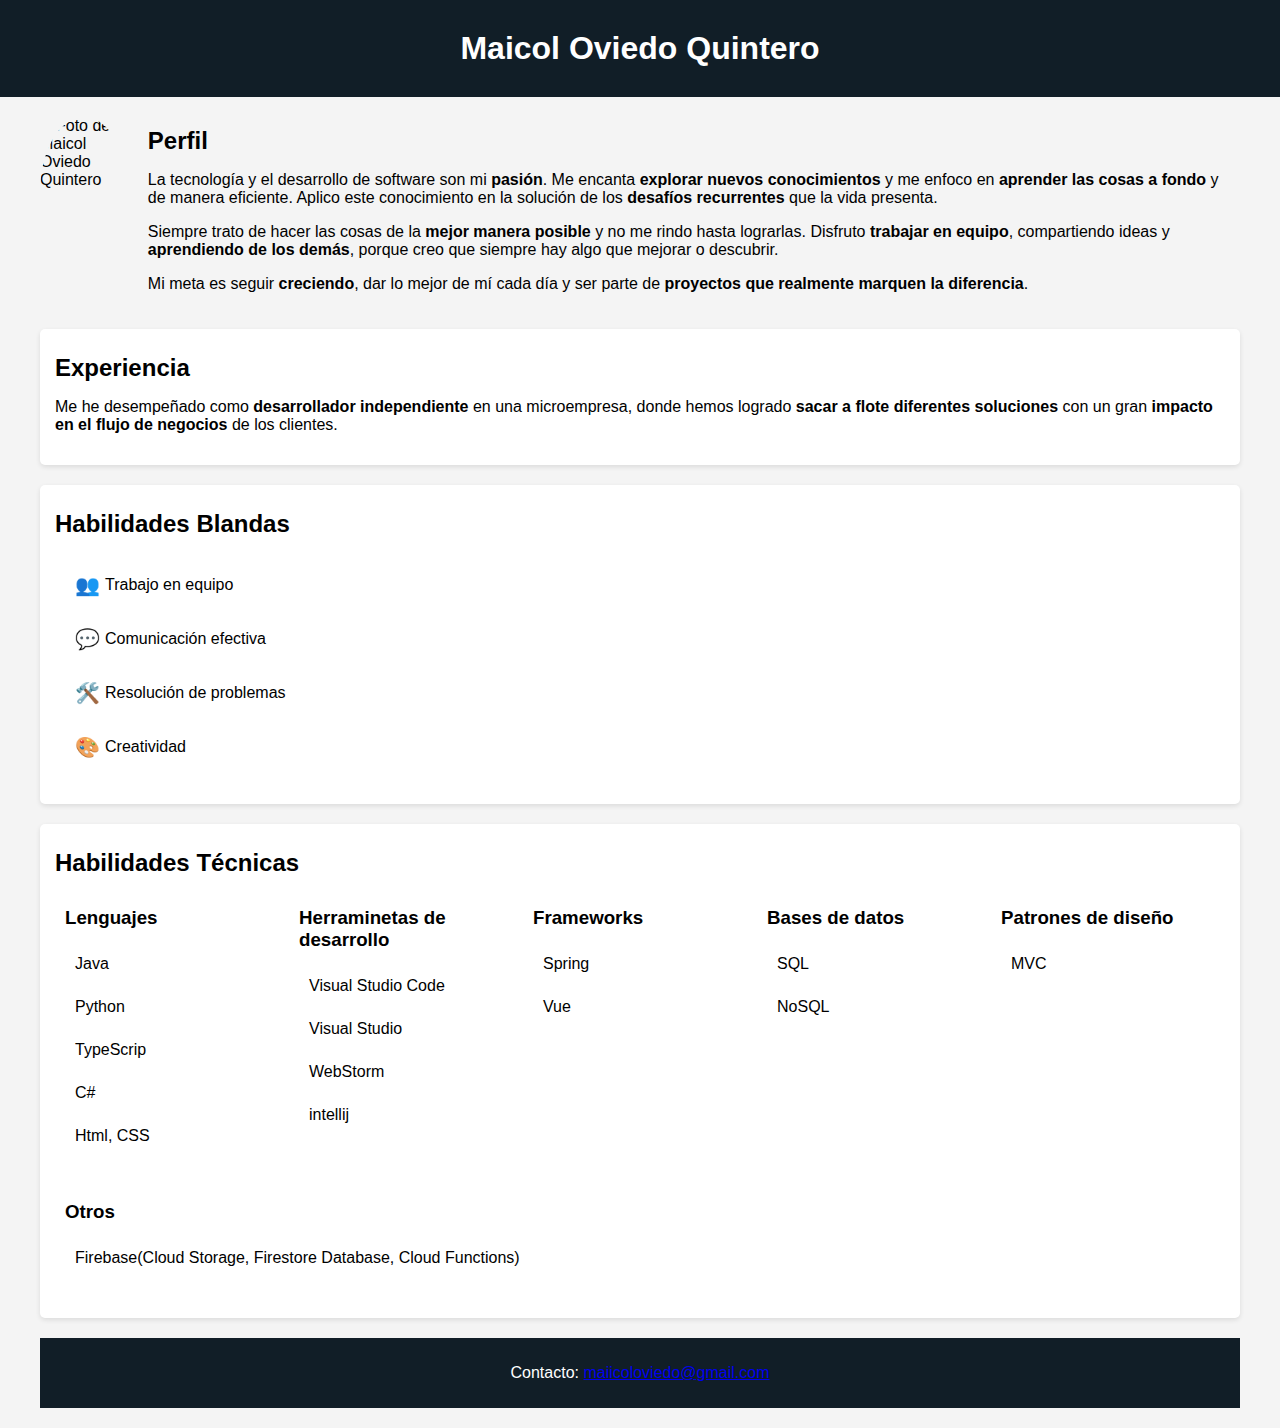
==== index.html @ 78ea4c3f "Add files via upload" ====
<!DOCTYPE html>
<html lang="es">
<head>
    <meta charset="UTF-8">
    <meta name="viewport" content="width=device-width, initial-scale=1.0">
    <title>Maicol Oviedo Quintero - Página Personal</title>
    <link rel="stylesheet" href="style.css">
    <style>
        body {
            font-family: Arial, sans-serif;
            margin: 0;
            padding: 0;
            background-color: #f4f4f4;
        }
        header {
            background: #111E27;
            color: white;
            padding: 20px;
            text-align: center;
        }
        .container {
            max-width: 1200px;
            margin: 0 auto;
            padding: 20px;
        }
        .profile {
            display: flex;
            flex-direction: column;
            align-items: center;
            margin-bottom: 20px;
        }
        .profile img {
            width: 150px;
            height: 150px;
            border-radius: 50%;
            margin-bottom: 20px;
        }
        h1, h2, h3 {
            margin: 10px 0;
        }
        .skills, .achievements {
            background: white;
            padding: 15px;
            border-radius: 5px;
            box-shadow: 0 2px 5px rgba(0,0,0,0.1);
            margin-bottom: 20px;
        }
        .skills-columns {
            display: flex;
            justify-content: space-between;
            flex-wrap: wrap;
        }
        .skills-columns div {
            flex: 1;
            margin: 10px;
            min-width: 200px;
        }
        ul {
            list-style-type: none;
            padding: 0;
        }
        ul li {
            margin: 5px 0;
            padding: 10px;
        }
        footer {
            text-align: center;
            padding: 10px;
            background: #111E27;
            color: white;
        }
        @media (min-width: 600px) {
            .profile {
                flex-direction: row;
                align-items: flex-start;
            }
            .profile img {
                margin-right: 20px;
            }
        }
    </style>
</head>
<body>
    <header>
        <h1>Maicol Oviedo Quintero</h1>
    </header>
    <div class="container">
        <div class="profile">
            <img src="https://media.istockphoto.com/id/1321913767/es/vector/hombre-barbudo-joven-y-guapo-vista-de-perfil.jpg?s=612x612&w=0&k=20&c=YZaDkxu_OnpeNBZYHQq-37WtZeMhj-af9OAQinPb3vY=" alt="Foto de Maicol Oviedo Quintero">
            <div>
				<h2>Perfil</h2>
				<p>
					La tecnología y el desarrollo de software son mi <strong>pasión</strong>. Me encanta <strong>explorar nuevos conocimientos</strong> y me enfoco en <strong>aprender las cosas a fondo</strong> y de manera eficiente. Aplico este conocimiento en la solución de los <strong>desafíos recurrentes</strong> que la vida presenta.
				</p>
				<p>
					Siempre trato de hacer las cosas de la <strong>mejor manera posible</strong> y no me rindo hasta lograrlas. Disfruto <strong>trabajar en equipo</strong>, compartiendo ideas y <strong>aprendiendo de los demás</strong>, porque creo que siempre hay algo que mejorar o descubrir.
				</p>
				<p>
					Mi meta es seguir <strong>creciendo</strong>, dar lo mejor de mí cada día y ser parte de <strong>proyectos que realmente marquen la diferencia</strong>.
				</p>
            </div>
        </div>
		
		<div class="achievements">
            <h2>Experiencia</h2>
			<p>
				Me he desempeñado como <strong>desarrollador independiente</strong> en una microempresa, donde hemos logrado <strong>sacar a flote diferentes soluciones</strong> con un gran <strong>impacto en el flujo de negocios</strong> de los clientes.
			</p>
        </div>
		
		<div class="skills">
			<h2>Habilidades Blandas</h2>
			<div class="skills-columns">
				<div>
					<ul style="list-style: none; padding: 0; margin: 0;">
						<li style="display: flex; align-items: center; margin-bottom: 10px;">
							<span style="font-size: 20px; margin-right: 5px;">👥</span>
							Trabajo en equipo
						</li>
						<li style="display: flex; align-items: center; margin-bottom: 10px;">
							<span style="font-size: 20px; margin-right: 5px;">💬</span>
							Comunicación efectiva
						</li>
						<li style="display: flex; align-items: center; margin-bottom: 10px;">
							<span style="font-size: 20px; margin-right: 5px;">🛠️</span>
							Resolución de problemas
						</li>
						<li style="display: flex; align-items: center; margin-bottom: 10px;">
							<span style="font-size: 20px; margin-right: 5px;">🎨</span>
							Creatividad
						</li>
					</ul>
				</div>
			</div>
		</div>

        
        <div class="skills">
            <h2>Habilidades Técnicas</h2>
            <div class="skills-columns">
				<div>
                    <h3>Lenguajes</h3>
                    <ul>
                        <li>Java</li>
                        <li>Python</li>
                        <li>TypeScrip</li>
                        <li>C#</li>
                        <li>Html, CSS</li>
                    </ul>
                </div>
				<div>
                    <h3>Herraminetas de desarrollo</h3>
                    <ul>
                        <li>Visual Studio Code</li>
                        <li>Visual Studio</li>
                        <li>WebStorm</li>
                        <li>intellij</li>
                    </ul>
                </div>
                <div>
                    <h3>Frameworks</h3>
                    <ul>
                        <li>Spring</li>
                        <li>Vue</li>
                    </ul>
                </div>
				<div>
                    <h3>Bases de datos</h3>
                    <ul>
                        <li>SQL</li>
                        <li>NoSQL</li>
                    </ul>
                </div>
				<div>
                    <h3>Patrones de diseño</h3>
                    <ul>
                        <li>MVC</li>
                    </ul>
                </div>
				<div>
                    <h3>Otros</h3>
                    <ul>
                        <li>Firebase(Cloud Storage, Firestore Database, Cloud Functions)</li>
                    </ul>
                </div>
            </div>
        </div>

        <footer>
            <p>Contacto: <a href="mailto:miigmail.com">maiicoloviedo@gmail.com</a></p>
        </footer>
    </div>
</body>
</html>
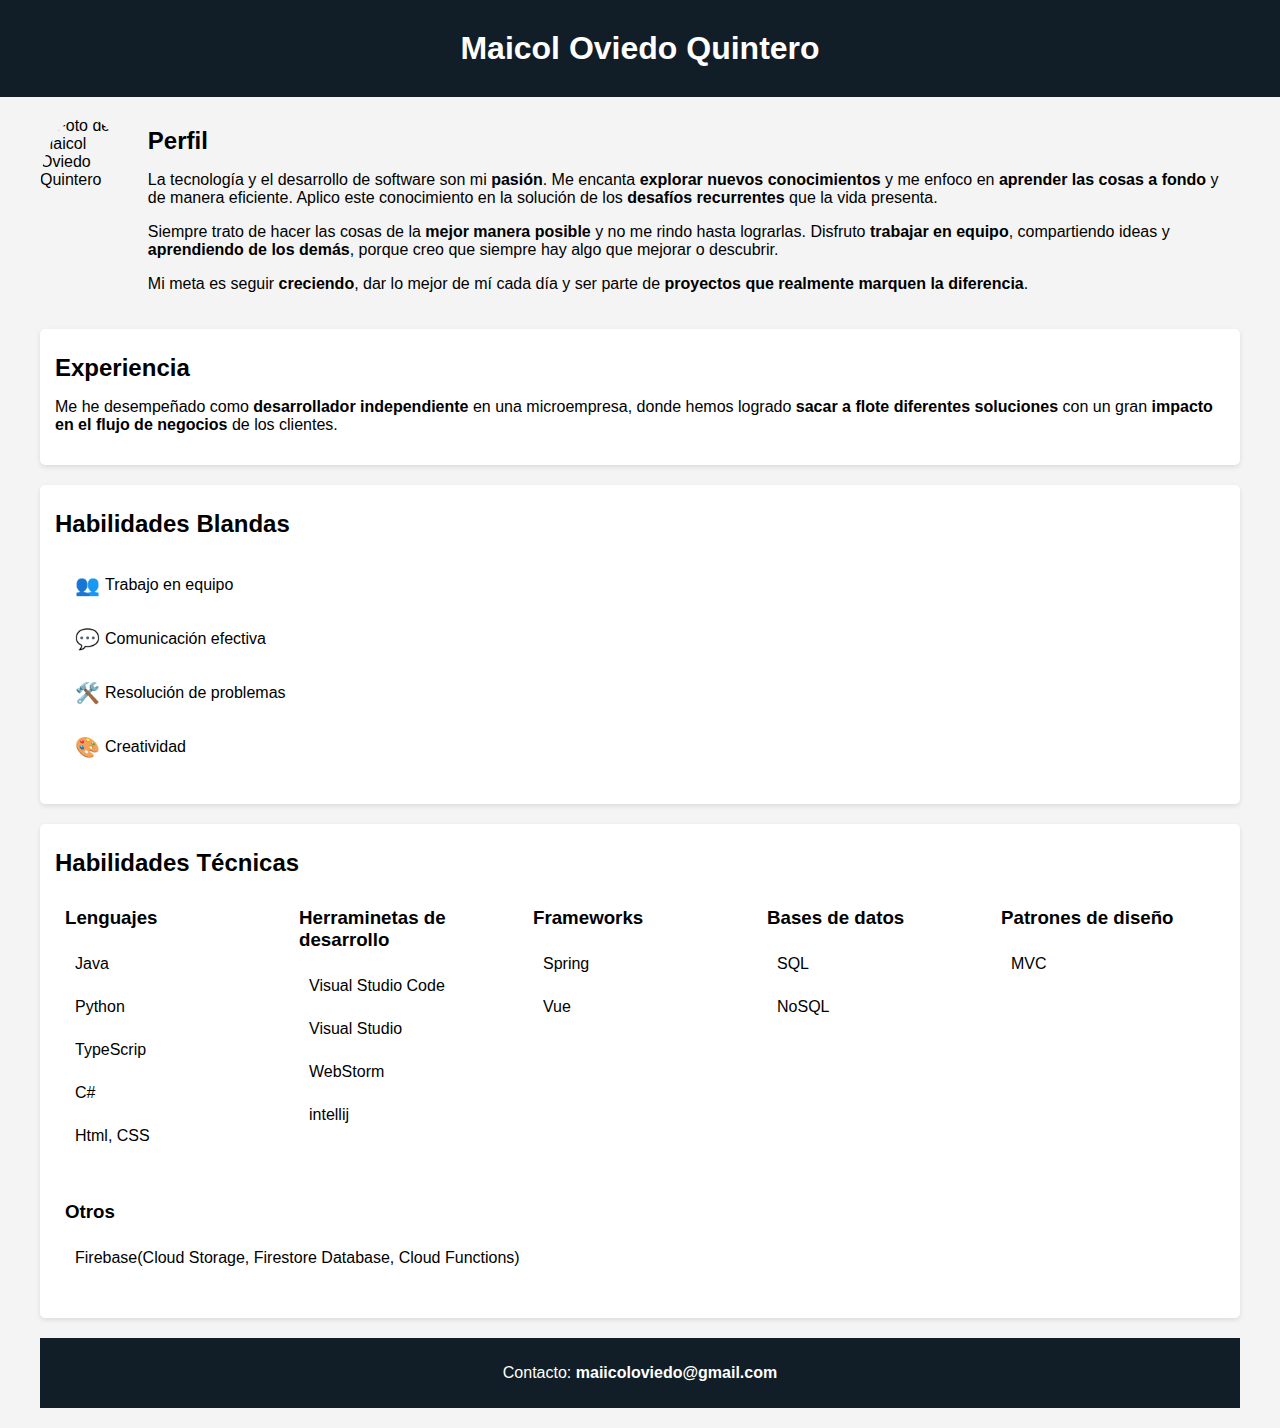
==== commit 84d37b87: "cambio en el estilo del link" ====
--- a/index.html
+++ b/index.html
@@ -22,6 +22,14 @@
             max-width: 1200px;
             margin: 0 auto;
             padding: 20px;
+        }
+        .custom-link {
+            color: white;
+            font-weight: bold; 
+            text-decoration: none; 
+        }
+        .custom-link:hover {
+            color: #ccc; 
         }
         .profile {
             display: flex;
@@ -187,7 +195,7 @@
         </div>
 
         <footer>
-            <p>Contacto: <a href="mailto:miigmail.com">maiicoloviedo@gmail.com</a></p>
+            <p>Contacto: <a href="mailto:maiicoloviedo@gmail.com" class="custom-link">maiicoloviedo@gmail.com</a></p>
         </footer>
     </div>
 </body>
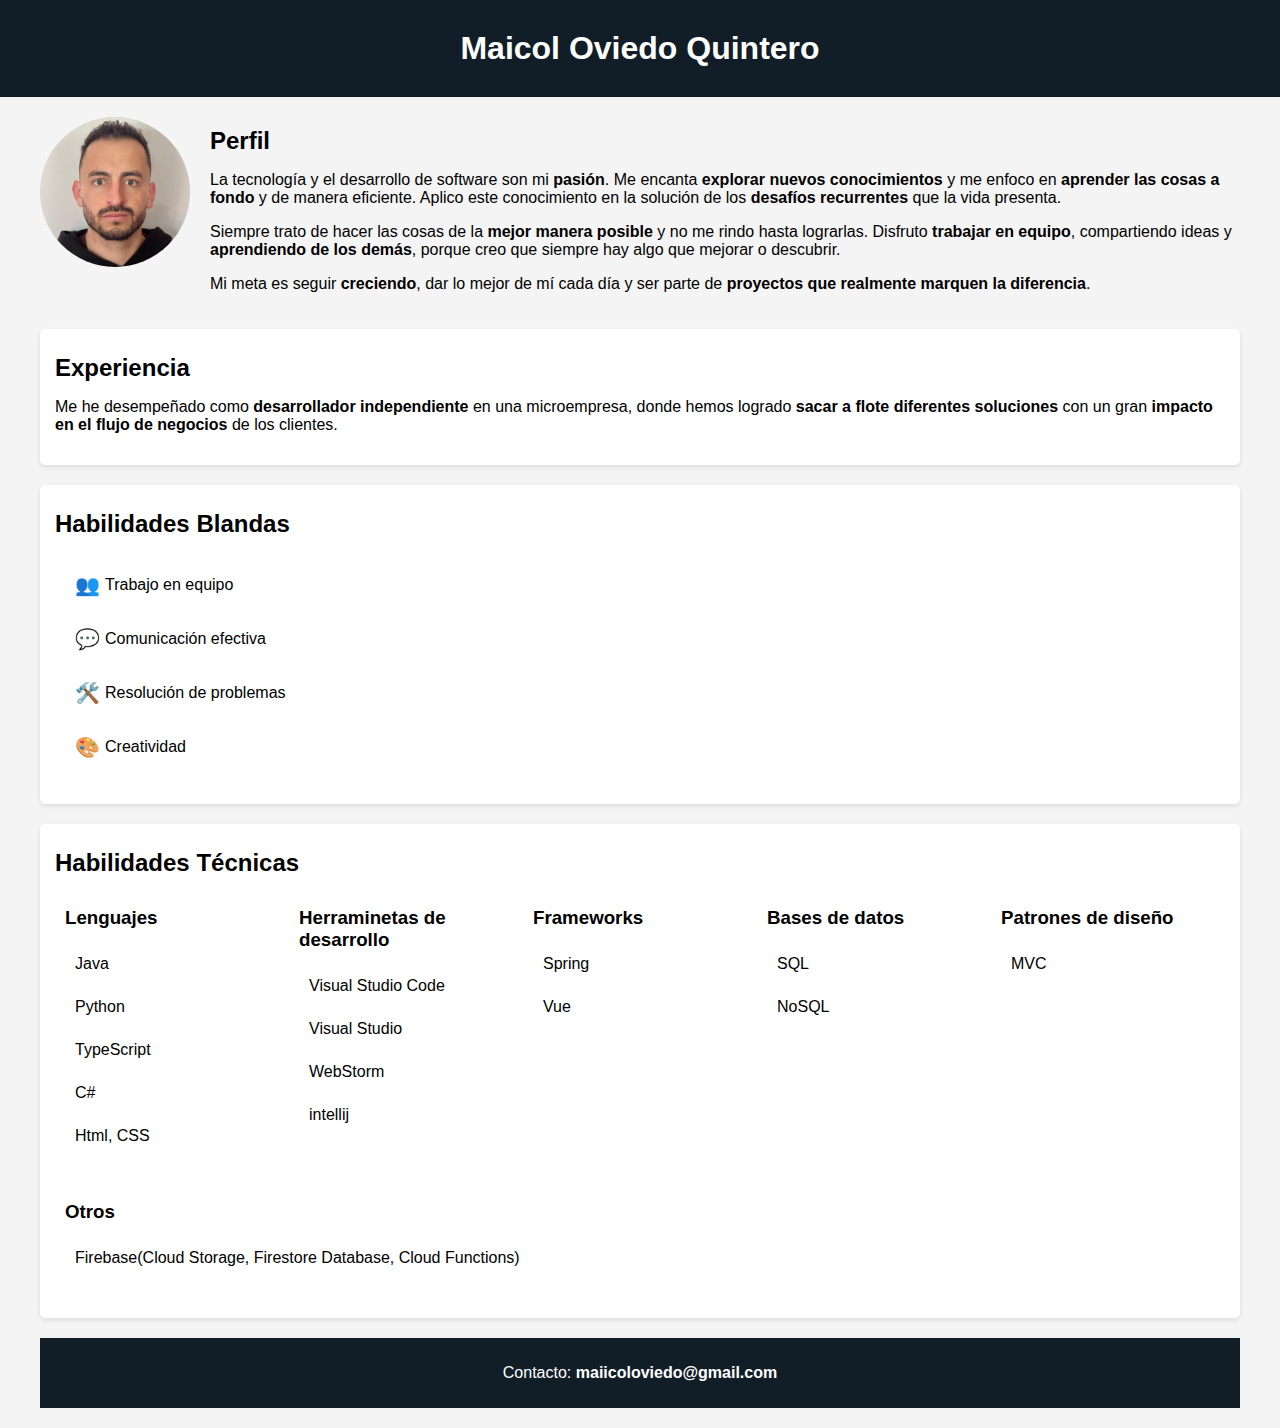
==== commit b2a0ea4d: "Se separo el css del html y se agrega foto de perfil" ====
--- a/index.html
+++ b/index.html
@@ -4,89 +4,7 @@
     <meta charset="UTF-8">
     <meta name="viewport" content="width=device-width, initial-scale=1.0">
     <title>Maicol Oviedo Quintero - Página Personal</title>
-    <link rel="stylesheet" href="style.css">
-    <style>
-        body {
-            font-family: Arial, sans-serif;
-            margin: 0;
-            padding: 0;
-            background-color: #f4f4f4;
-        }
-        header {
-            background: #111E27;
-            color: white;
-            padding: 20px;
-            text-align: center;
-        }
-        .container {
-            max-width: 1200px;
-            margin: 0 auto;
-            padding: 20px;
-        }
-        .custom-link {
-            color: white;
-            font-weight: bold; 
-            text-decoration: none; 
-        }
-        .custom-link:hover {
-            color: #ccc; 
-        }
-        .profile {
-            display: flex;
-            flex-direction: column;
-            align-items: center;
-            margin-bottom: 20px;
-        }
-        .profile img {
-            width: 150px;
-            height: 150px;
-            border-radius: 50%;
-            margin-bottom: 20px;
-        }
-        h1, h2, h3 {
-            margin: 10px 0;
-        }
-        .skills, .achievements {
-            background: white;
-            padding: 15px;
-            border-radius: 5px;
-            box-shadow: 0 2px 5px rgba(0,0,0,0.1);
-            margin-bottom: 20px;
-        }
-        .skills-columns {
-            display: flex;
-            justify-content: space-between;
-            flex-wrap: wrap;
-        }
-        .skills-columns div {
-            flex: 1;
-            margin: 10px;
-            min-width: 200px;
-        }
-        ul {
-            list-style-type: none;
-            padding: 0;
-        }
-        ul li {
-            margin: 5px 0;
-            padding: 10px;
-        }
-        footer {
-            text-align: center;
-            padding: 10px;
-            background: #111E27;
-            color: white;
-        }
-        @media (min-width: 600px) {
-            .profile {
-                flex-direction: row;
-                align-items: flex-start;
-            }
-            .profile img {
-                margin-right: 20px;
-            }
-        }
-    </style>
+    <link rel="stylesheet" href="style.css">  <!-- Enlaza el archivo CSS -->
 </head>
 <body>
     <header>
@@ -94,69 +12,68 @@
     </header>
     <div class="container">
         <div class="profile">
-            <img src="https://media.istockphoto.com/id/1321913767/es/vector/hombre-barbudo-joven-y-guapo-vista-de-perfil.jpg?s=612x612&w=0&k=20&c=YZaDkxu_OnpeNBZYHQq-37WtZeMhj-af9OAQinPb3vY=" alt="Foto de Maicol Oviedo Quintero">
+            <img src="assets/images/perfil.png" alt="Foto de Maicol Oviedo Quintero">
             <div>
-				<h2>Perfil</h2>
-				<p>
-					La tecnología y el desarrollo de software son mi <strong>pasión</strong>. Me encanta <strong>explorar nuevos conocimientos</strong> y me enfoco en <strong>aprender las cosas a fondo</strong> y de manera eficiente. Aplico este conocimiento en la solución de los <strong>desafíos recurrentes</strong> que la vida presenta.
-				</p>
-				<p>
-					Siempre trato de hacer las cosas de la <strong>mejor manera posible</strong> y no me rindo hasta lograrlas. Disfruto <strong>trabajar en equipo</strong>, compartiendo ideas y <strong>aprendiendo de los demás</strong>, porque creo que siempre hay algo que mejorar o descubrir.
-				</p>
-				<p>
-					Mi meta es seguir <strong>creciendo</strong>, dar lo mejor de mí cada día y ser parte de <strong>proyectos que realmente marquen la diferencia</strong>.
-				</p>
+                <h2>Perfil</h2>
+                <p>
+                    La tecnología y el desarrollo de software son mi <strong>pasión</strong>. Me encanta <strong>explorar nuevos conocimientos</strong> y me enfoco en <strong>aprender las cosas a fondo</strong> y de manera eficiente. Aplico este conocimiento en la solución de los <strong>desafíos recurrentes</strong> que la vida presenta.
+                </p>
+                <p>
+                    Siempre trato de hacer las cosas de la <strong>mejor manera posible</strong> y no me rindo hasta lograrlas. Disfruto <strong>trabajar en equipo</strong>, compartiendo ideas y <strong>aprendiendo de los demás</strong>, porque creo que siempre hay algo que mejorar o descubrir.
+                </p>
+                <p>
+                    Mi meta es seguir <strong>creciendo</strong>, dar lo mejor de mí cada día y ser parte de <strong>proyectos que realmente marquen la diferencia</strong>.
+                </p>
             </div>
         </div>
-		
-		<div class="achievements">
+        
+        <div class="achievements">
             <h2>Experiencia</h2>
-			<p>
-				Me he desempeñado como <strong>desarrollador independiente</strong> en una microempresa, donde hemos logrado <strong>sacar a flote diferentes soluciones</strong> con un gran <strong>impacto en el flujo de negocios</strong> de los clientes.
-			</p>
+            <p>
+                Me he desempeñado como <strong>desarrollador independiente</strong> en una microempresa, donde hemos logrado <strong>sacar a flote diferentes soluciones</strong> con un gran <strong>impacto en el flujo de negocios</strong> de los clientes.
+            </p>
         </div>
-		
-		<div class="skills">
-			<h2>Habilidades Blandas</h2>
-			<div class="skills-columns">
-				<div>
-					<ul style="list-style: none; padding: 0; margin: 0;">
-						<li style="display: flex; align-items: center; margin-bottom: 10px;">
-							<span style="font-size: 20px; margin-right: 5px;">👥</span>
-							Trabajo en equipo
-						</li>
-						<li style="display: flex; align-items: center; margin-bottom: 10px;">
-							<span style="font-size: 20px; margin-right: 5px;">💬</span>
-							Comunicación efectiva
-						</li>
-						<li style="display: flex; align-items: center; margin-bottom: 10px;">
-							<span style="font-size: 20px; margin-right: 5px;">🛠️</span>
-							Resolución de problemas
-						</li>
-						<li style="display: flex; align-items: center; margin-bottom: 10px;">
-							<span style="font-size: 20px; margin-right: 5px;">🎨</span>
-							Creatividad
-						</li>
-					</ul>
-				</div>
-			</div>
-		</div>
+        
+        <div class="skills">
+            <h2>Habilidades Blandas</h2>
+            <div class="skills-columns">
+                <div>
+                    <ul style="list-style: none; padding: 0; margin: 0;">
+                        <li style="display: flex; align-items: center; margin-bottom: 10px;">
+                            <span style="font-size: 20px; margin-right: 5px;">👥</span>
+                            Trabajo en equipo
+                        </li>
+                        <li style="display: flex; align-items: center; margin-bottom: 10px;">
+                            <span style="font-size: 20px; margin-right: 5px;">💬</span>
+                            Comunicación efectiva
+                        </li>
+                        <li style="display: flex; align-items: center; margin-bottom: 10px;">
+                            <span style="font-size: 20px; margin-right: 5px;">🛠️</span>
+                            Resolución de problemas
+                        </li>
+                        <li style="display: flex; align-items: center; margin-bottom: 10px;">
+                            <span style="font-size: 20px; margin-right: 5px;">🎨</span>
+                            Creatividad
+                        </li>
+                    </ul>
+                </div>
+            </div>
+        </div>
 
-        
         <div class="skills">
             <h2>Habilidades Técnicas</h2>
             <div class="skills-columns">
-				<div>
+                <div>
                     <h3>Lenguajes</h3>
                     <ul>
                         <li>Java</li>
                         <li>Python</li>
-                        <li>TypeScrip</li>
+                        <li>TypeScript</li>
                         <li>C#</li>
                         <li>Html, CSS</li>
                     </ul>
                 </div>
-				<div>
+                <div>
                     <h3>Herraminetas de desarrollo</h3>
                     <ul>
                         <li>Visual Studio Code</li>
@@ -172,20 +89,20 @@
                         <li>Vue</li>
                     </ul>
                 </div>
-				<div>
+                <div>
                     <h3>Bases de datos</h3>
                     <ul>
                         <li>SQL</li>
                         <li>NoSQL</li>
                     </ul>
                 </div>
-				<div>
+                <div>
                     <h3>Patrones de diseño</h3>
                     <ul>
                         <li>MVC</li>
                     </ul>
                 </div>
-				<div>
+                <div>
                     <h3>Otros</h3>
                     <ul>
                         <li>Firebase(Cloud Storage, Firestore Database, Cloud Functions)</li>
@@ -199,4 +116,4 @@
         </footer>
     </div>
 </body>
-</html>+</html>
--- a/style.css
+++ b/style.css
@@ -0,0 +1,95 @@
+body {
+    font-family: Arial, sans-serif;
+    margin: 0;
+    padding: 0;
+    background-color: #f4f4f4;
+}
+
+header {
+    background: #111E27;
+    color: white;
+    padding: 20px;
+    text-align: center;
+}
+
+.container {
+    max-width: 1200px;
+    margin: 0 auto;
+    padding: 20px;
+}
+
+.custom-link {
+    color: white;
+    font-weight: bold; 
+    text-decoration: none; 
+}
+
+.custom-link:hover {
+    color: #ccc; 
+}
+
+.profile {
+    display: flex;
+    flex-direction: column;
+    align-items: center;
+    margin-bottom: 20px;
+}
+
+.profile img {
+    width: 150px;
+    height: 150px;
+    border-radius: 50%;
+    object-fit: cover;
+    margin-bottom: 20px;
+}
+
+h1, h2, h3 {
+    margin: 10px 0;
+}
+
+.skills, .achievements {
+    background: white;
+    padding: 15px;
+    border-radius: 5px;
+    box-shadow: 0 2px 5px rgba(0,0,0,0.1);
+    margin-bottom: 20px;
+}
+
+.skills-columns {
+    display: flex;
+    justify-content: space-between;
+    flex-wrap: wrap;
+}
+
+.skills-columns div {
+    flex: 1;
+    margin: 10px;
+    min-width: 200px;
+}
+
+ul {
+    list-style-type: none;
+    padding: 0;
+}
+
+ul li {
+    margin: 5px 0;
+    padding: 10px;
+}
+
+footer {
+    text-align: center;
+    padding: 10px;
+    background: #111E27;
+    color: white;
+}
+
+@media (min-width: 600px) {
+    .profile {
+        flex-direction: row;
+        align-items: flex-start;
+    }
+    .profile img {
+        margin-right: 20px;
+    }
+}
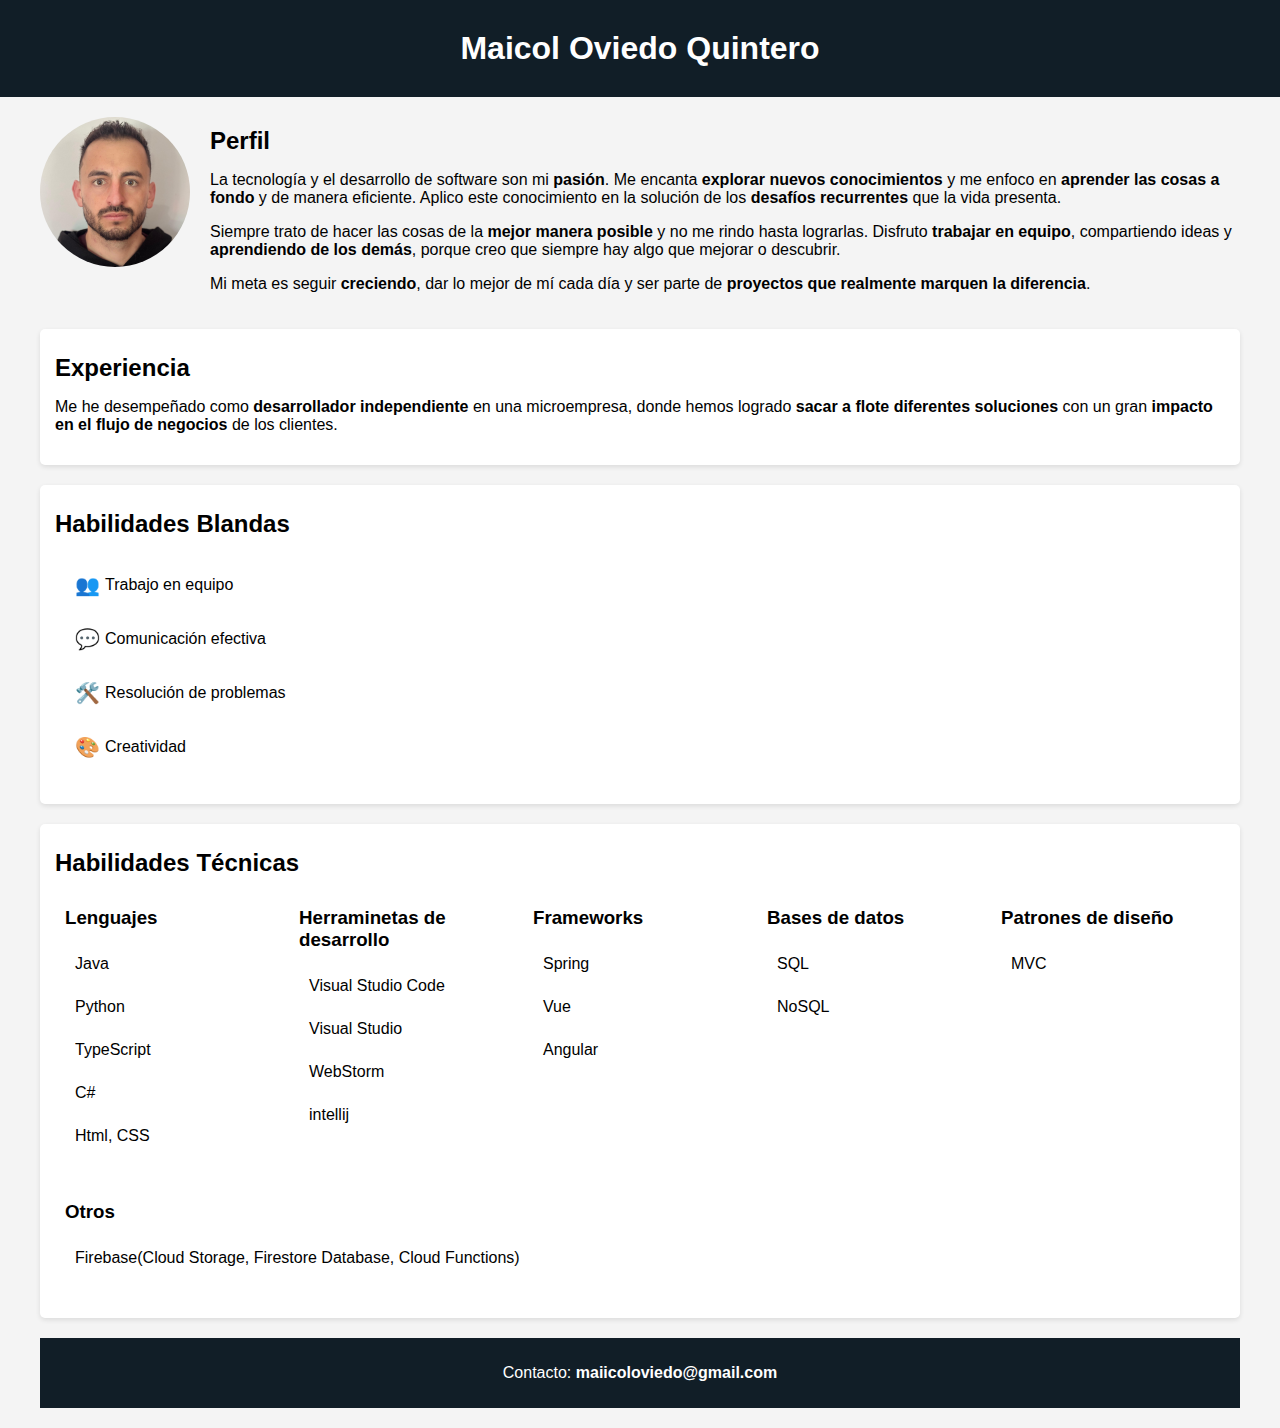
==== commit fc524999: "Se agrega angular a los frameworks" ====
--- a/index.html
+++ b/index.html
@@ -87,6 +87,7 @@
                     <ul>
                         <li>Spring</li>
                         <li>Vue</li>
+                        <li>Angular</li>
                     </ul>
                 </div>
                 <div>
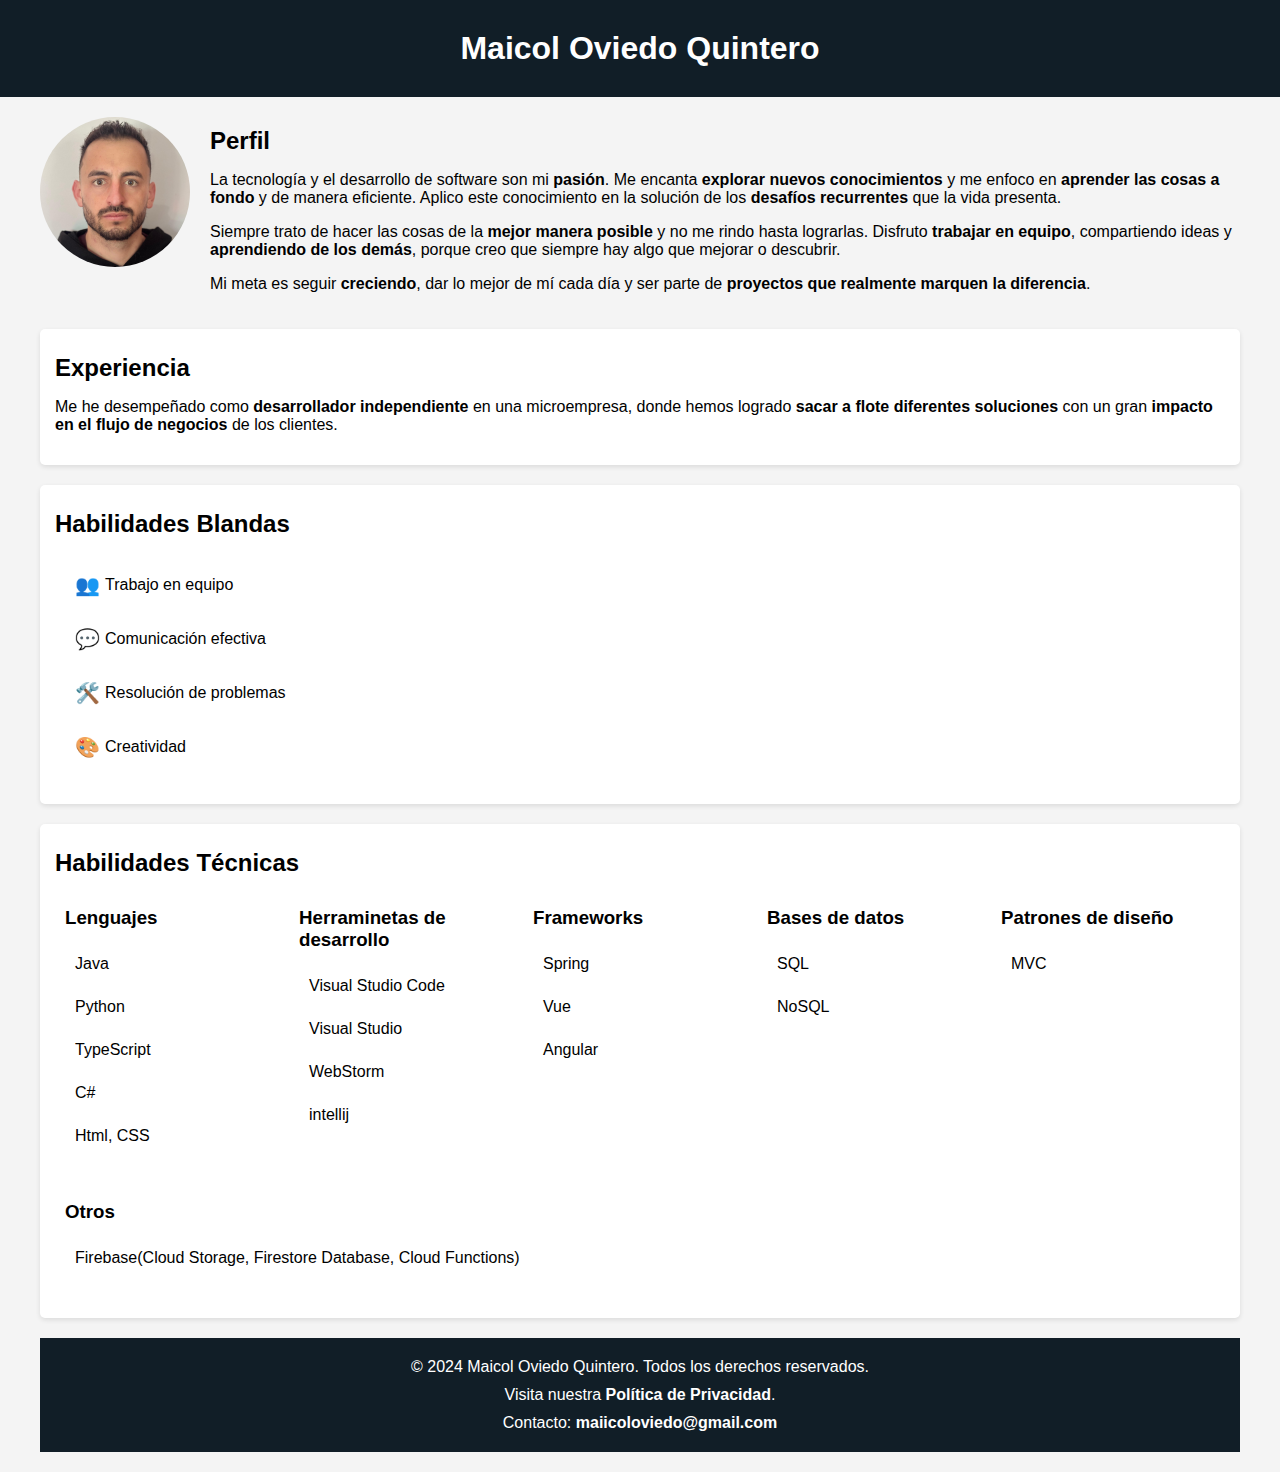
==== commit 82d6f2b7: "cambios en el footer" ====
--- a/index.html
+++ b/index.html
@@ -112,7 +112,9 @@
             </div>
         </div>
 
-        <footer>
+        <footer class="footer">
+            <p>&copy; 2024 Maicol Oviedo Quintero. Todos los derechos reservados.</p>
+            <p>Visita nuestra <a href="https://maicol-cv.github.io/README.md" class="custom-link">Política de Privacidad</a>.</p>
             <p>Contacto: <a href="mailto:maiicoloviedo@gmail.com" class="custom-link">maiicoloviedo@gmail.com</a></p>
         </footer>
     </div>
--- a/style.css
+++ b/style.css
@@ -84,6 +84,10 @@
     color: white;
 }
 
+.footer p {
+    margin: 10px 0;
+}
+
 @media (min-width: 600px) {
     .profile {
         flex-direction: row;
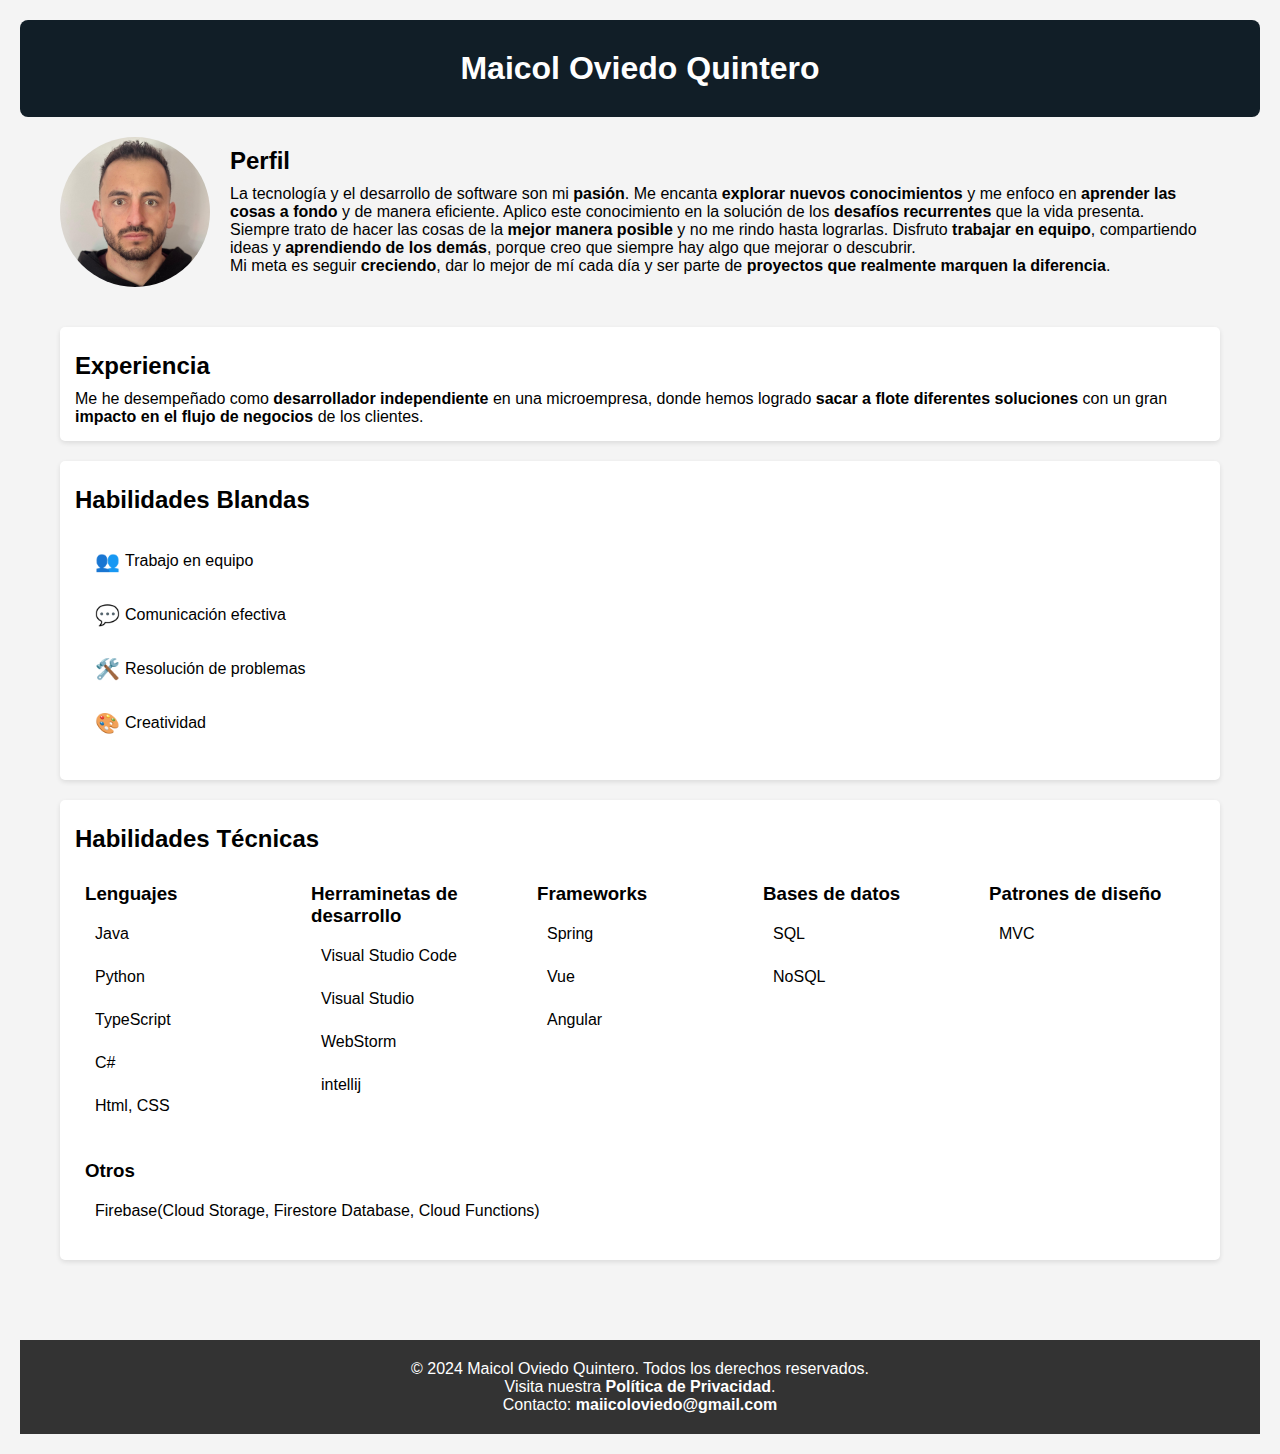
==== commit 1484ff32: "se agrego el html para la politica de privacidad" ====
--- a/index.html
+++ b/index.html
@@ -111,12 +111,13 @@
                 </div>
             </div>
         </div>
+    </div>
 
-        <footer class="footer">
-            <p>&copy; 2024 Maicol Oviedo Quintero. Todos los derechos reservados.</p>
-            <p>Visita nuestra <a href="https://maicol-cv.github.io/README.md" class="custom-link">Política de Privacidad</a>.</p>
-            <p>Contacto: <a href="mailto:maiicoloviedo@gmail.com" class="custom-link">maiicoloviedo@gmail.com</a></p>
-        </footer>
-    </div>
+    <footer class="footer">
+        <p>&copy; 2024 Maicol Oviedo Quintero. Todos los derechos reservados.</p>
+        <p>Visita nuestra <a href="privacy-policy.html" class="custom-link">Política de Privacidad</a>.</p>
+        <p>Contacto: <a href="mailto:maiicoloviedo@gmail.com" class="custom-link">maiicoloviedo@gmail.com</a></p>
+    </footer>
+    
 </body>
 </html>
--- a/style.css
+++ b/style.css
@@ -1,7 +1,13 @@
+* {
+    margin: 0;
+    padding: 0;
+    box-sizing: border-box;
+}
+
 body {
     font-family: Arial, sans-serif;
     margin: 0;
-    padding: 0;
+    padding: 20px;
     background-color: #f4f4f4;
 }
 
@@ -9,6 +15,7 @@
     background: #111E27;
     color: white;
     padding: 20px;
+    border-radius: 8px;
     text-align: center;
 }
 
@@ -79,14 +86,15 @@
 
 footer {
     text-align: center;
-    padding: 10px;
-    background: #111E27;
+    padding: 20px;
+    background-color: #333;
     color: white;
+    position: relative;
+    bottom: 0;
+    width: 100%;
+    margin-top: 40px;
 }
 
-.footer p {
-    margin: 10px 0;
-}
 
 @media (min-width: 600px) {
     .profile {
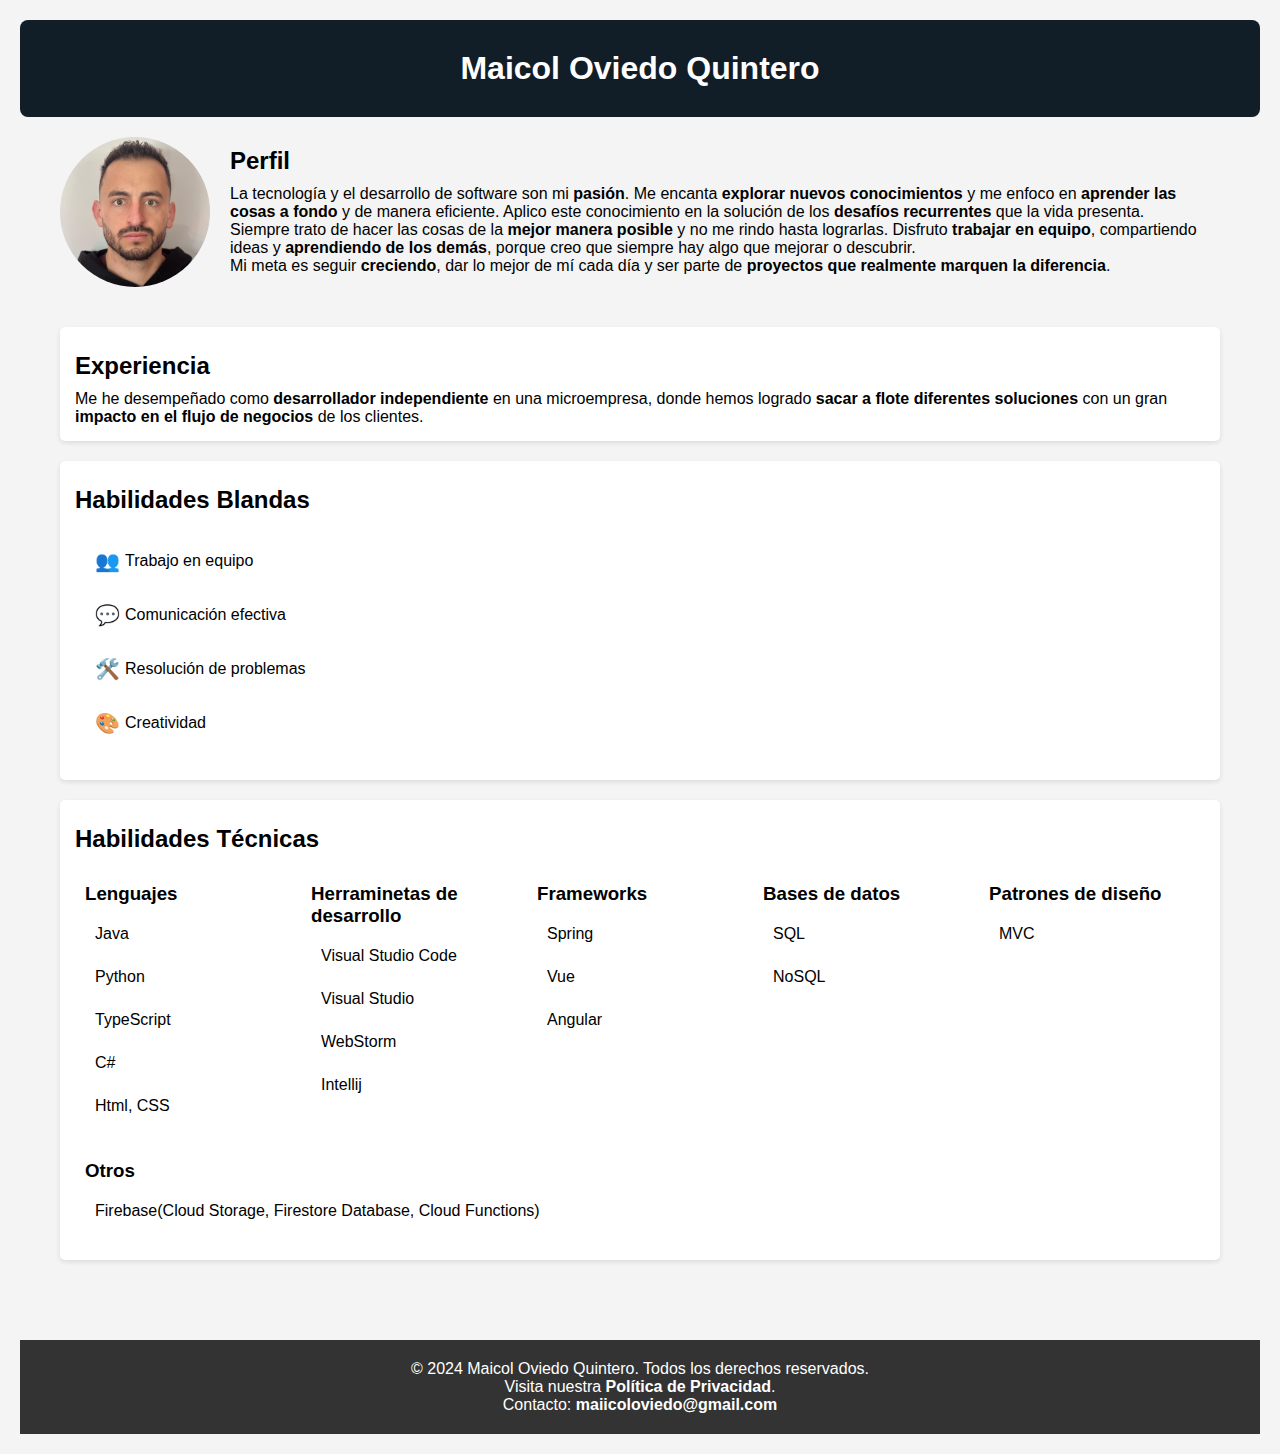
==== commit 238a1eed: "se elimino el readme" ====
--- a/index.html
+++ b/index.html
@@ -79,7 +79,7 @@
                         <li>Visual Studio Code</li>
                         <li>Visual Studio</li>
                         <li>WebStorm</li>
-                        <li>intellij</li>
+                        <li>Intellij</li>
                     </ul>
                 </div>
                 <div>
@@ -118,6 +118,6 @@
         <p>Visita nuestra <a href="privacy-policy.html" class="custom-link">Política de Privacidad</a>.</p>
         <p>Contacto: <a href="mailto:maiicoloviedo@gmail.com" class="custom-link">maiicoloviedo@gmail.com</a></p>
     </footer>
-    
+
 </body>
 </html>
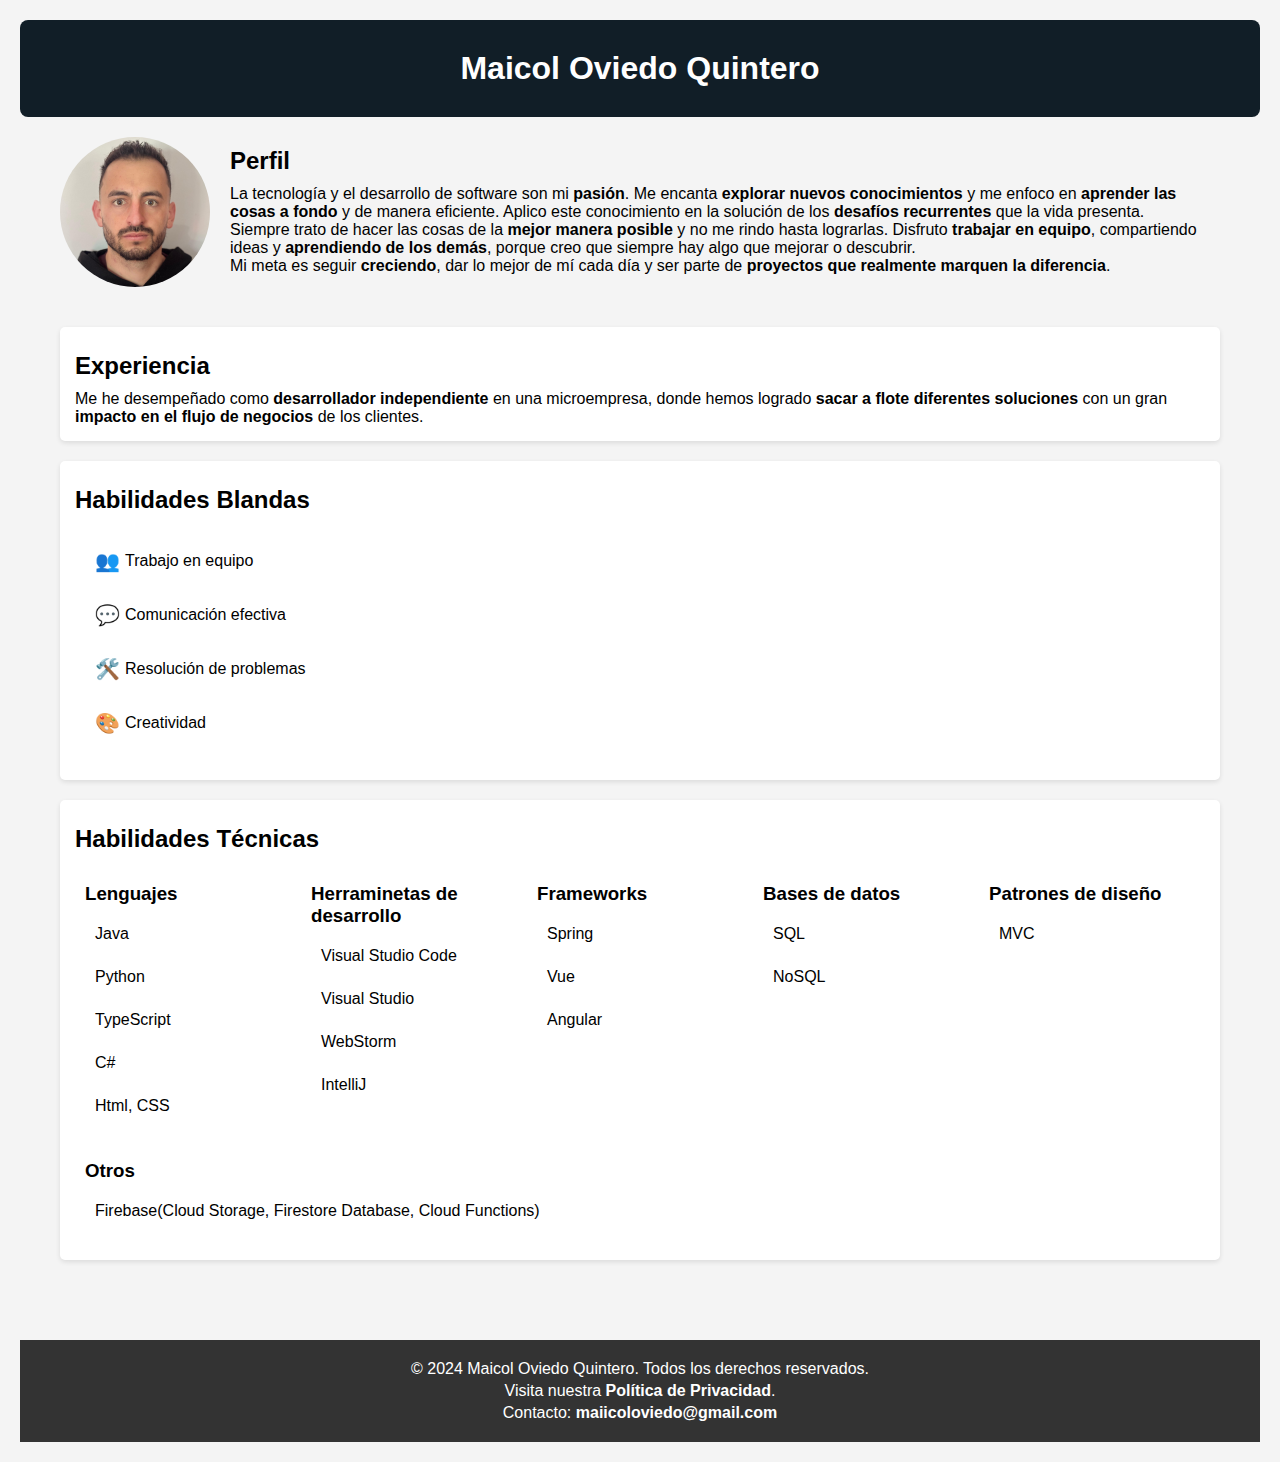
==== commit b627e442: "se corrigen detalles esteticos" ====
--- a/index.html
+++ b/index.html
@@ -79,7 +79,7 @@
                         <li>Visual Studio Code</li>
                         <li>Visual Studio</li>
                         <li>WebStorm</li>
-                        <li>Intellij</li>
+                        <li>IntelliJ</li>
                     </ul>
                 </div>
                 <div>
@@ -115,8 +115,8 @@
 
     <footer class="footer">
         <p>&copy; 2024 Maicol Oviedo Quintero. Todos los derechos reservados.</p>
-        <p>Visita nuestra <a href="privacy-policy.html" class="custom-link">Política de Privacidad</a>.</p>
-        <p>Contacto: <a href="mailto:maiicoloviedo@gmail.com" class="custom-link">maiicoloviedo@gmail.com</a></p>
+        <p class="footer-class">Visita nuestra <a href="privacy-policy.html" class="custom-link">Política de Privacidad</a>.</p>
+        <p class="footer-class">Contacto: <a href="mailto:maiicoloviedo@gmail.com" class="custom-link">maiicoloviedo@gmail.com</a></p>
     </footer>
 
 </body>
--- a/style.css
+++ b/style.css
@@ -95,6 +95,10 @@
     margin-top: 40px;
 }
 
+.footer-class {
+    margin-top: 4px;
+}
+
 
 @media (min-width: 600px) {
     .profile {
